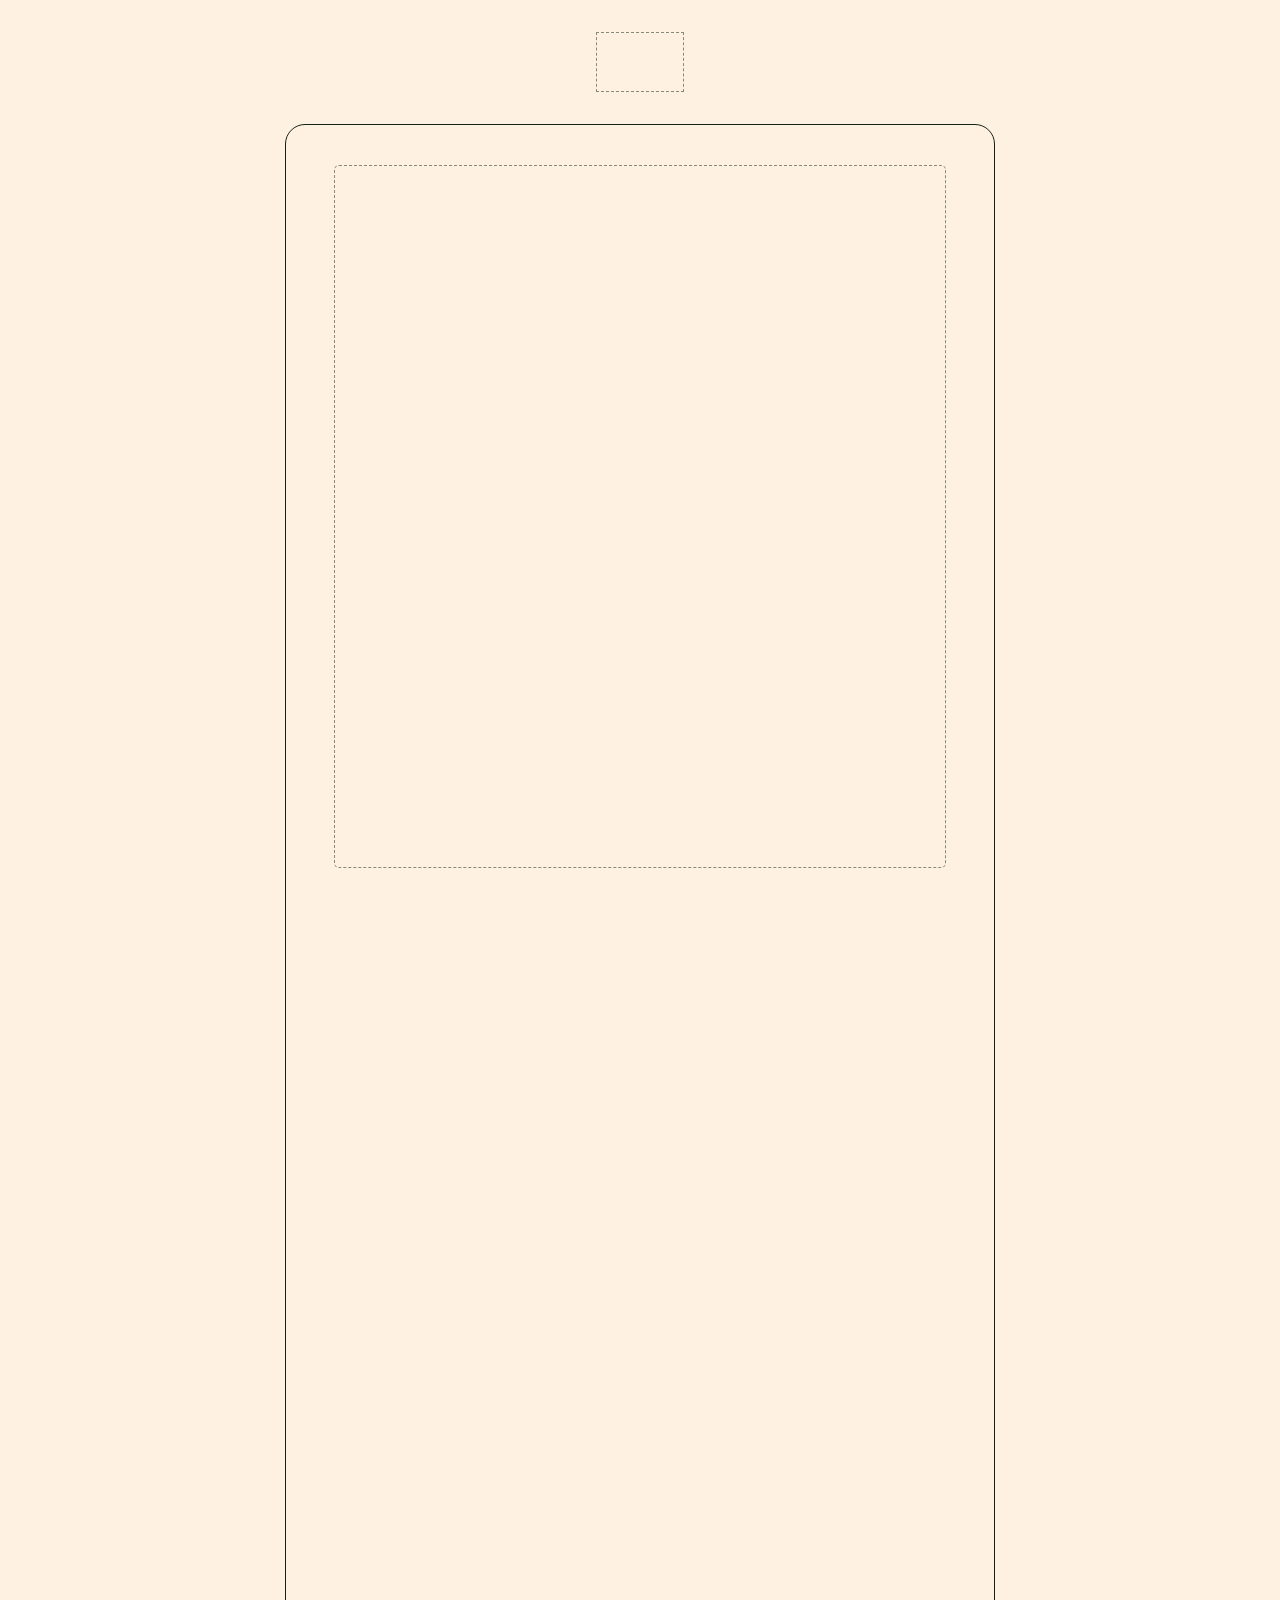
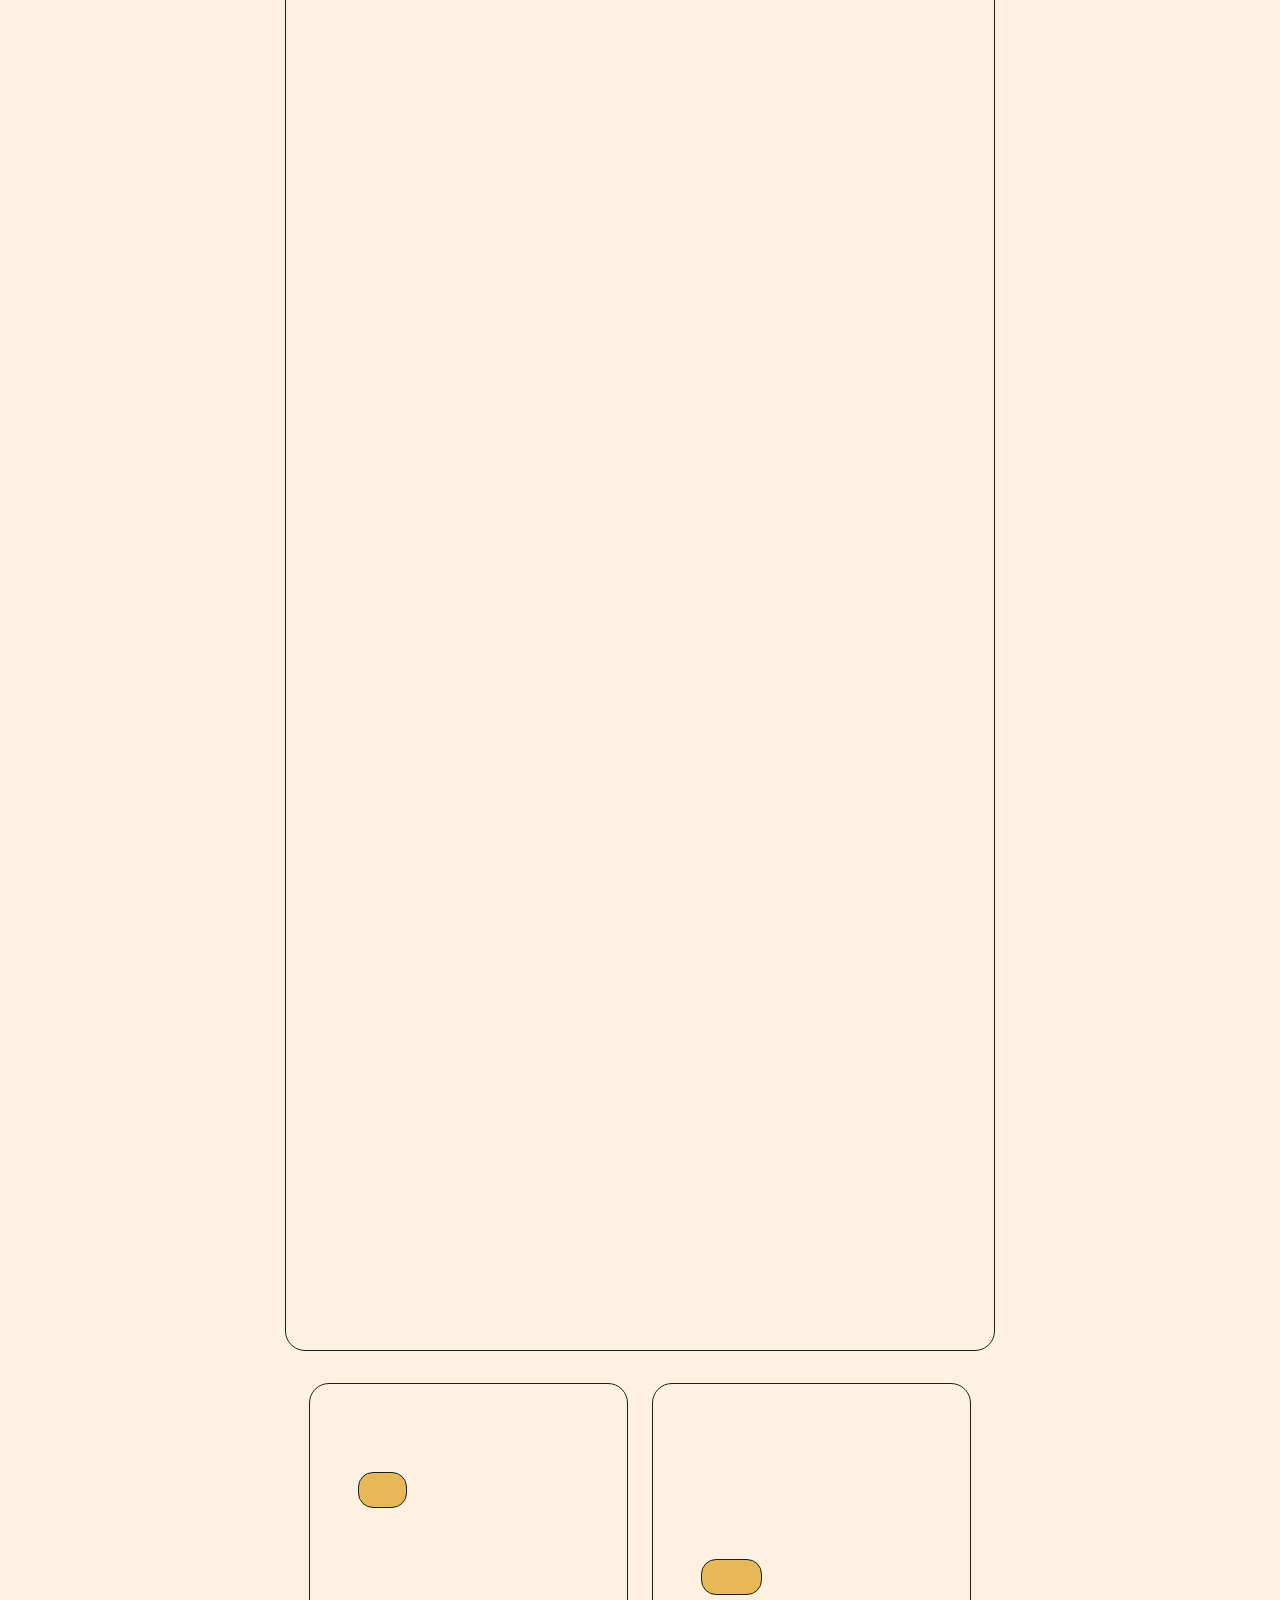
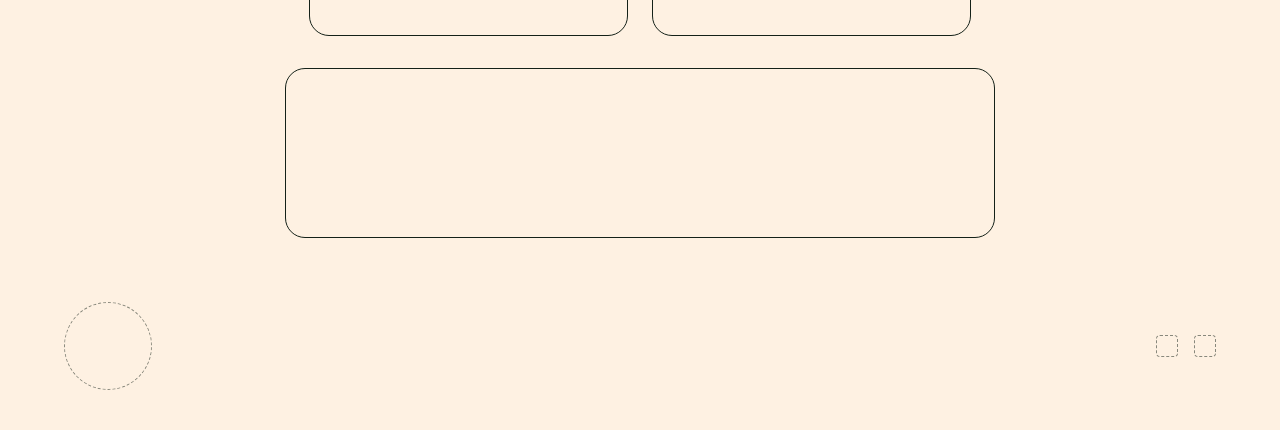
==== about.html @ 80ffc5b8 "Build About page Rebuilds the "Hi friend" personal letter, newsletter/coaching CTA cards, and film-w" ====
<!DOCTYPE html>
<html lang="en">
<head>
<meta charset="UTF-8">
<meta name="viewport" content="width=device-width, initial-scale=1">
<title>About — Anthony D Frederick</title>
<link rel="stylesheet" href="css/style.css">
<link rel="stylesheet" href="css/about.css">
</head>
<body class="paper">

<nav class="about-nav" aria-label="Primary">
  <div class="about-nav__group">
    <a href="about.html">ABOUT</a>
    <a href="https://anthonydfrederick.substack.com/">NEWSLETTER</a>
  </div>
  <div class="about-nav__logo placeholder" aria-hidden="true">
    <!-- ICON: brand logo -->
    ICON: brand logo
  </div>
  <div class="about-nav__group about-nav__group--right">
    <a href="work.html">WORK</a>
    <a href="coaching.html">COACHING</a>
  </div>
</nav>

<article class="card card--letter">
  <div class="about-hero">
    <div class="about-hero__image placeholder" aria-hidden="true">
      <!-- IMAGE: portrait/hero photo of Anthony -->
      IMAGE: hero portrait
    </div>
  </div>

  <h1>Hi friend,</h1>

  <p>I&rsquo;ve been a filmmaker for almost 20 years. I&rsquo;m an award-winning editor, writer/director, and most recently I've even taken up the craft of script supervising.</p>
  <p>All of this funnels into the work I do as a <a href="coaching.html">teacher and coach</a>.</p>
  <p>And if I still have your attention, I&rsquo;ll seize my opportunity to tell you</p>
  <p>the only thing I really want you to understand -</p>
  <p>Right now, in this very moment-</p>
  <p>you are unconditionally, unequivocally, irreducibly, absurdly loved.</p>
  <p>You are, right now in this very moment-</p>
  <p>more valuable than you have ever let yourself dare to believe-</p>
  <p>and - in this same moment-</p>
  <p>the Universe does not regard you with any more significance</p>
  <p>than the last blade of grass you stepped on.</p>
  <p>You are not fundamentally broken, in any way.</p>
  <p>Not now, nor could you ever be.</p>
  <p>You are indefinably whole.</p>
  <p>You absolutely are not too far behind, wherever you are in life.</p>
  <p>You are exactly where you are meant to be, right now. And you know this.</p>
  <p>Despite any present logic or feeling to the contrary, you <em>know</em> this.</p>
  <p>You are here to live a great story-</p>
  <p>and your great big messy journey is blessed.</p>
  <p>It is blessed beyond imagining.</p>
  <p>So, if nothing else, take that my friend.</p>
  <p>Please take that into every nook and crevice of your life that you claim is mundane.</p>
  <p>Take it with you on your way to work,</p>
  <p>as you wait in traffic,</p>
  <p>in line,</p>
  <p>when you order your coffee,</p>
  <p>when you send that email or write that message,</p>
  <p>when you accidentally notice the sound of your own heartbeat,</p>
  <p>when you catch a breeze sneaking past your cheek,</p>
  <p>when a moment spent in sunlight suddenly releases tension in a place you didn&rsquo;t realize was tense,</p>
  <p>when you are scrolling your phone,</p>
  <p>scrolling streamers,</p>
  <p>drinking tea,</p>
  <p>chopping vegetables,</p>
  <p>laughing alone,</p>
  <p>crying with a friend,</p>
  <p>yelling about an unknown future,</p>
  <p>feeling your blood pressure as you listen to someone else yell about an unknown future,</p>
  <p>take it with you to that board meeting,</p>
  <p>on that phone call with your insurance company,</p>
  <p>at the laundromat,</p>
  <p>when you are scraping ice off your car for the fortieth day in a row,</p>
  <p>when you are having that conversation with that certain someone,</p>
  <p>when you are alone in bed unable to stop thinking of that certain someone,</p>
  <p>when you are counting how many times you blink your eyes in a minute,</p>
  <p>when you notice you&rsquo;ve been staring at a spot on the wall for god knows how long because you&rsquo;ve been trying to make that decision that feels impossible to make&ndash;</p>
  <p>My friend, if you can learn to take it with you wherever you are&hellip;</p>
  <p>...then please let us know how you did it, and we can exchange field notes.</p>
</article>

<div class="cta-row">
  <div class="card card--newsletter">
    <p>In the mean time, if you would like to peek my personal field notes as I journey - you can <strong>subscribe</strong> below.</p>
    <a class="button" href="https://anthonydfrederick.substack.com/">THE_SLX</a>
  </div>
  <div class="card card--coaching">
    <p>If you&rsquo;re interested in my work as a coach-<br>
    <strong>book a complimentary session with me.</strong><br>
    <em>(Yes, this is an actual session, not a sales call.)</em></p>
    <p>I only work with a few clients at a time, so if you&rsquo;re feeling the nudge, don&rsquo;t wait.</p>
    <a class="button" href="https://scheduler.zoom.us/anthony-frederick/1-to-1">Book a free session</a>
  </div>
</div>

<div class="card card--contact">
  <p>And, of course, if you came here interested in working together on <strong><em>your next film project</em></strong>, you can always reach out to me here:</p>
  <p><strong><em><a href="mailto:contact@anthonydfrederick.com">contact@anthonydfrederick.com</a></em></strong></p>
</div>

<footer class="site-footer">
  <div class="site-footer__mark placeholder" aria-hidden="true">
    <!-- ICON: small circular logo mark -->
    ICON: logo mark
  </div>
  <p class="site-footer__legal">
    © 2026. All rights reserved.<br>
    <a href="#">Privacy Policy</a> | <a href="#">Terms &amp; Conditions</a>
  </p>
  <div class="site-footer__social">
    <a href="https://youtube.com/@anthonydfrederick" aria-label="YouTube">
      <span class="placeholder" aria-hidden="true"><!-- ICON: YouTube --></span>
    </a>
    <a href="https://instagram.com/anthonydfrederick" aria-label="Instagram">
      <span class="placeholder" aria-hidden="true"><!-- ICON: Instagram --></span>
    </a>
  </div>
</footer>

</body>
</html>
---- css/style.css ----
/* anthonydfrederick.com — shared styles */

@font-face {
  font-family: "Rubik";
  src: url("../assets/fonts/rubik/Rubik-Light.ttf") format("truetype");
  font-weight: 300;
  font-style: normal;
  font-display: swap;
}
@font-face {
  font-family: "Rubik";
  src: url("../assets/fonts/rubik/Rubik-LightItalic.ttf") format("truetype");
  font-weight: 300;
  font-style: italic;
  font-display: swap;
}
@font-face {
  font-family: "Rubik";
  src: url("../assets/fonts/rubik/Rubik-Regular.ttf") format("truetype");
  font-weight: 400;
  font-style: normal;
  font-display: swap;
}
@font-face {
  font-family: "Rubik";
  src: url("../assets/fonts/rubik/Rubik-Italic.ttf") format("truetype");
  font-weight: 400;
  font-style: italic;
  font-display: swap;
}
@font-face {
  font-family: "Rubik";
  src: url("../assets/fonts/rubik/Rubik-Medium.ttf") format("truetype");
  font-weight: 500;
  font-style: normal;
  font-display: swap;
}
@font-face {
  font-family: "Rubik";
  src: url("../assets/fonts/rubik/Rubik-MediumItalic.ttf") format("truetype");
  font-weight: 500;
  font-style: italic;
  font-display: swap;
}
@font-face {
  font-family: "Rubik";
  src: url("../assets/fonts/rubik/Rubik-Bold.ttf") format("truetype");
  font-weight: 700;
  font-style: normal;
  font-display: swap;
}
@font-face {
  font-family: "Rubik";
  src: url("../assets/fonts/rubik/Rubik-BoldItalic.ttf") format("truetype");
  font-weight: 700;
  font-style: italic;
  font-display: swap;
}
@font-face {
  font-family: "Rubik";
  src: url("../assets/fonts/rubik/Rubik-Black.ttf") format("truetype");
  font-weight: 900;
  font-style: normal;
  font-display: swap;
}
@font-face {
  font-family: "Rubik";
  src: url("../assets/fonts/rubik/Rubik-BlackItalic.ttf") format("truetype");
  font-weight: 900;
  font-style: italic;
  font-display: swap;
}

:root {
  --color-forest: #142118;
  --color-cream-text: #fff9ee;
  --color-paper: #fef1e2;
  --color-paper-text: #142118;
  --color-gold: #fcd762;

  --font-body: "Rubik", -apple-system, BlinkMacSystemFont, "Segoe UI", sans-serif;

  --nav-mark-size: 200px;
  --nav-mark-gap: 20px;

  --max-content-width: 1200px;
}

* {
  box-sizing: border-box;
}

html {
  scroll-behavior: smooth;
}

@media (prefers-reduced-motion: reduce) {
  html {
    scroll-behavior: auto;
  }
  *,
  *::before,
  *::after {
    animation-duration: 0.01ms !important;
    animation-iteration-count: 1 !important;
    transition-duration: 0.01ms !important;
  }
}

body {
  margin: 0;
  font-family: var(--font-body);
  background-color: var(--color-forest);
  color: var(--color-cream-text);
  font-weight: 300;
  line-height: 1.5;
}

body.paper {
  background-color: var(--color-paper);
  color: var(--color-paper-text);
}

a {
  color: inherit;
  text-decoration: none;
}

/* Visually hidden but accessible to screen readers */
.sr-only {
  position: absolute;
  width: 1px;
  height: 1px;
  padding: 0;
  margin: -1px;
  overflow: hidden;
  clip: rect(0, 0, 0, 0);
  white-space: nowrap;
  border: 0;
}

/* Focus visibility */
a:focus-visible,
button:focus-visible {
  outline: 2px solid var(--color-gold);
  outline-offset: 4px;
}

/* Generic image/graphic placeholder */
.placeholder {
  display: flex;
  align-items: center;
  justify-content: center;
  border: 1px dashed currentColor;
  opacity: 0.5;
  text-align: center;
  font-size: 12px;
  letter-spacing: 0.05em;
  text-transform: uppercase;
  line-height: 1.4;
  padding: 8px;
}

/* Footer, shared across all pages */
.site-footer {
  display: flex;
  flex-wrap: wrap;
  align-items: center;
  justify-content: space-between;
  gap: 16px;
  max-width: var(--max-content-width);
  margin: 0 auto;
  padding: 32px 24px 40px;
  font-size: 14px;
}

.site-footer__mark.placeholder {
  width: 88px;
  height: 88px;
  border-radius: 50%;
  font-size: 10px;
  flex-shrink: 0;
}

.site-footer__legal {
  opacity: 0.85;
  flex: 1;
  text-align: center;
}

.site-footer__legal a {
  text-decoration: underline;
  text-underline-offset: 2px;
}

.site-footer__social {
  display: flex;
  gap: 16px;
}

.site-footer__social .placeholder {
  width: 22px;
  height: 22px;
  border-radius: 4px;
  font-size: 0;
}

.signature {
  display: flex;
  justify-content: center;
  padding: 24px 0;
}

.signature .placeholder {
  width: 80px;
  height: 60px;
}
---- css/about.css ----
/* About page — about.html */

body.paper {
  --card-border: 1px solid var(--color-forest);
}

.about-nav {
  display: flex;
  align-items: center;
  justify-content: space-between;
  max-width: var(--max-content-width);
  margin: 0 auto;
  padding: 32px 24px;
  font-size: 14px;
  letter-spacing: 1px;
}

.about-nav__group {
  display: flex;
  gap: 24px;
  flex: 1;
}

.about-nav__group--right {
  justify-content: flex-end;
}

.about-nav__logo.placeholder {
  width: 88px;
  height: 60px;
  flex-shrink: 0;
  margin: 0 24px;
}

.about-hero {
  display: flex;
  justify-content: center;
  margin-bottom: 32px;
}

.about-hero__image.placeholder {
  width: 100%;
  aspect-ratio: 627 / 720;
  border-radius: 5px;
}

.card {
  max-width: 710px;
  margin: 0 auto 32px;
  border: var(--card-border, 1px solid var(--color-forest));
  border-radius: 20px;
  padding: 40px 48px;
}

.card--letter h1 {
  font-size: 40px;
  font-weight: 500;
  margin: 0 0 32px;
  color: #213627;
}

.card--letter p {
  font-size: 14px;
  line-height: 1.7;
  margin: 0 0 24px;
  color: #213627;
}

.card--letter a {
  color: inherit;
}

.card--letter p:last-child {
  margin-bottom: 0;
}

.cta-row {
  display: flex;
  gap: 24px;
  max-width: 710px;
  margin: 0 auto 32px;
  padding: 0 24px;
}

.cta-row .card {
  flex: 1;
  margin: 0;
  max-width: none;
}

.card p {
  font-size: 14px;
  line-height: 1.7;
  margin: 0 0 16px;
}

.card p:last-of-type {
  margin-bottom: 24px;
}

.button {
  display: inline-block;
  background-color: #e6b856;
  color: #3c3c3c;
  border: 1px solid var(--color-forest);
  border-radius: 15px;
  padding: 5px 20px;
  font-size: 16px;
  font-weight: 400;
  letter-spacing: 1px;
  text-transform: uppercase;
}

.card--contact {
  padding: 40px 48px;
}

@media (max-width: 720px) {
  .about-nav {
    flex-wrap: wrap;
    justify-content: center;
    gap: 12px;
  }

  .cta-row {
    flex-direction: column;
  }

  .card {
    padding: 32px 24px;
  }
}
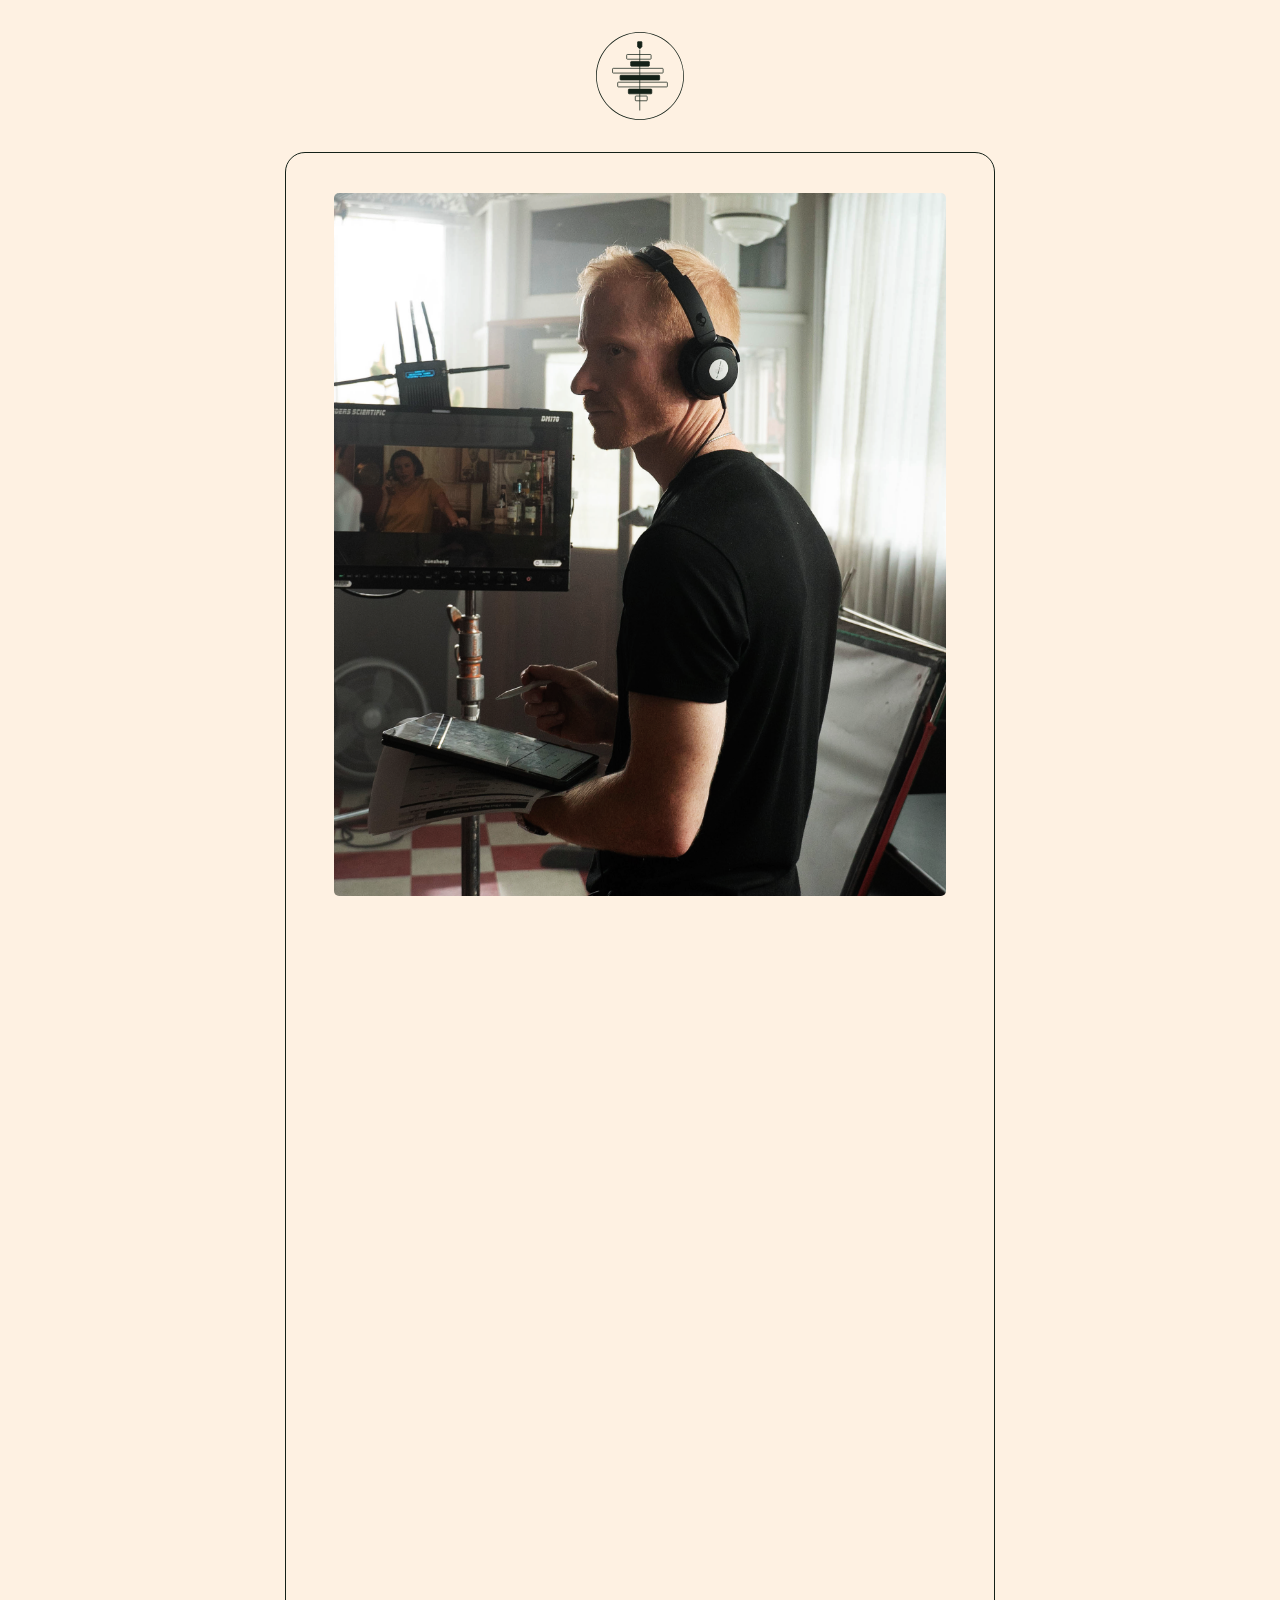
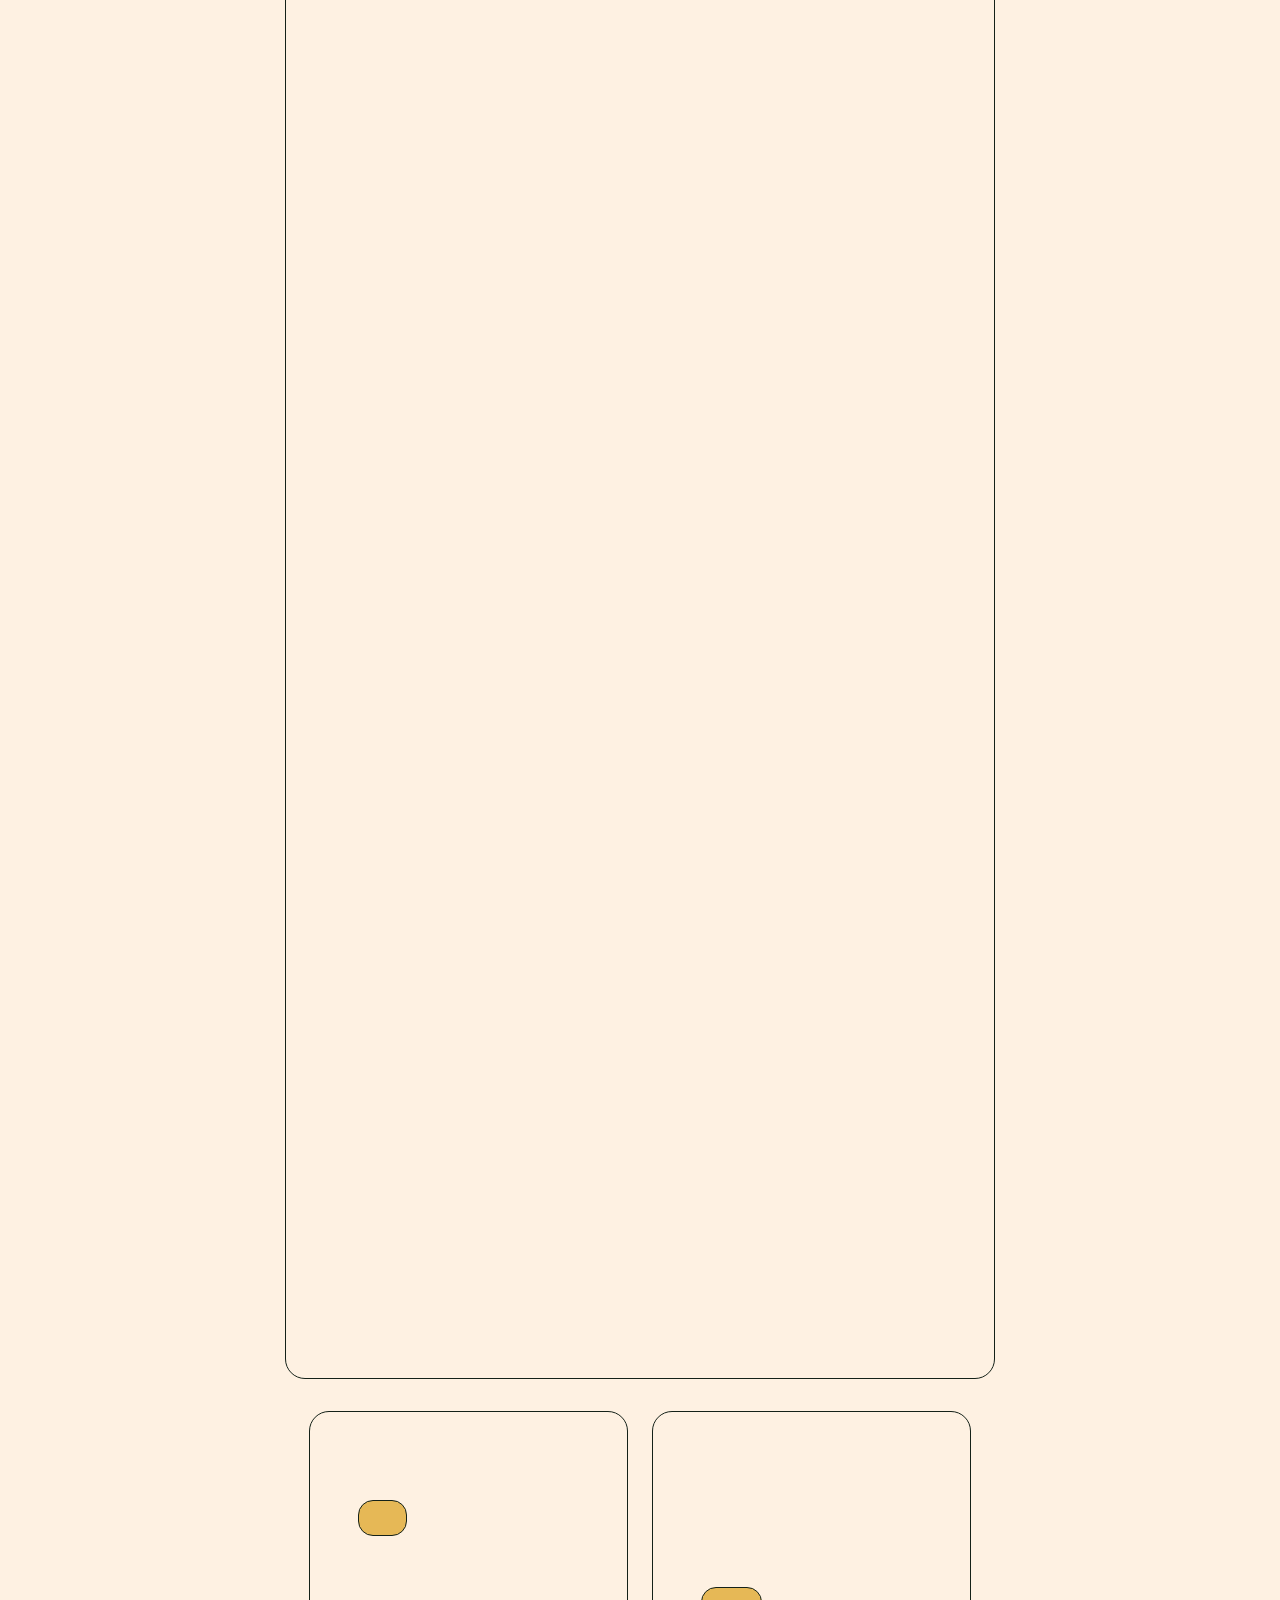
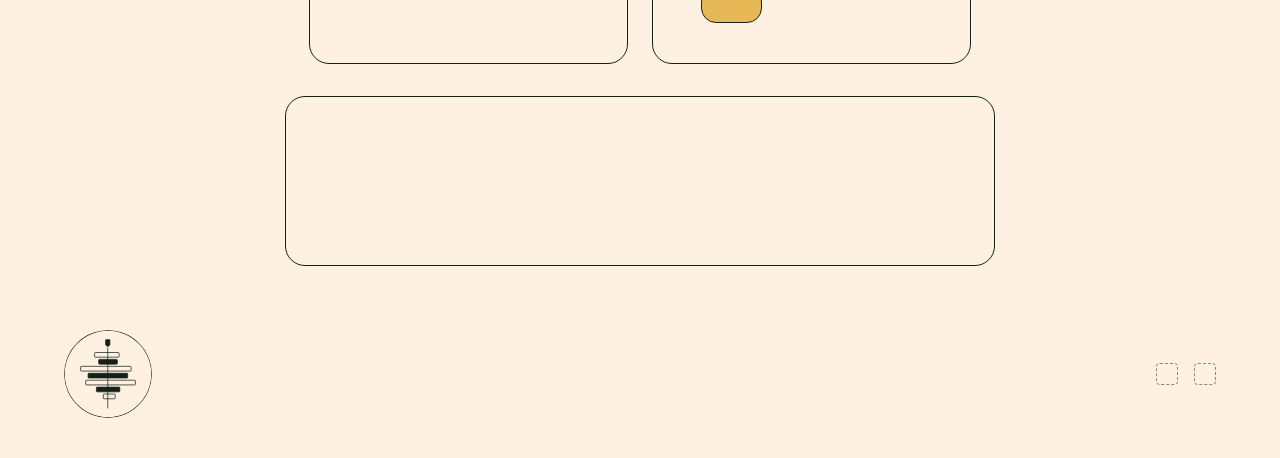
==== commit 11ff79ab: "Wire in real media assets across all four pages Replaces placeholder boxes with the actual brand ass" ====
--- a/about.html
+++ b/about.html
@@ -14,10 +14,7 @@
     <a href="about.html">ABOUT</a>
     <a href="https://anthonydfrederick.substack.com/">NEWSLETTER</a>
   </div>
-  <div class="about-nav__logo placeholder" aria-hidden="true">
-    <!-- ICON: brand logo -->
-    ICON: brand logo
-  </div>
+  <img class="about-nav__logo" src="assets/media/CI_Cursor_dark_250305.svg" alt="" aria-hidden="true">
   <div class="about-nav__group about-nav__group--right">
     <a href="work.html">WORK</a>
     <a href="coaching.html">COACHING</a>
@@ -26,10 +23,7 @@
 
 <article class="card card--letter">
   <div class="about-hero">
-    <div class="about-hero__image placeholder" aria-hidden="true">
-      <!-- IMAGE: portrait/hero photo of Anthony -->
-      IMAGE: hero portrait
-    </div>
+    <img class="about-hero__image" src="assets/media/REGANDAY1-38-crop1.png" alt="Anthony D Frederick">
   </div>
 
   <h1>Hi friend,</h1>
@@ -104,10 +98,7 @@
 </div>
 
 <footer class="site-footer">
-  <div class="site-footer__mark placeholder" aria-hidden="true">
-    <!-- ICON: small circular logo mark -->
-    ICON: logo mark
-  </div>
+  <img class="site-footer__mark" src="assets/media/CI_Cursor_dark_250305.svg" alt="" aria-hidden="true">
   <p class="site-footer__legal">
     © 2026. All rights reserved.<br>
     <a href="#">Privacy Policy</a> | <a href="#">Terms &amp; Conditions</a>
--- a/css/style.css
+++ b/css/style.css
@@ -174,12 +174,13 @@
   font-size: 14px;
 }
 
-.site-footer__mark.placeholder {
+.site-footer__mark {
   width: 88px;
   height: 88px;
   border-radius: 50%;
   font-size: 10px;
   flex-shrink: 0;
+  object-fit: contain;
 }
 
 .site-footer__legal {
@@ -211,6 +212,7 @@
   padding: 24px 0;
 }
 
+.signature img,
 .signature .placeholder {
   width: 80px;
   height: 60px;
--- a/css/about.css
+++ b/css/about.css
@@ -25,11 +25,12 @@
   justify-content: flex-end;
 }
 
-.about-nav__logo.placeholder {
+.about-nav__logo {
   width: 88px;
-  height: 60px;
+  height: 88px;
   flex-shrink: 0;
   margin: 0 24px;
+  object-fit: contain;
 }
 
 .about-hero {
@@ -38,10 +39,12 @@
   margin-bottom: 32px;
 }
 
-.about-hero__image.placeholder {
+.about-hero__image {
+  display: block;
   width: 100%;
   aspect-ratio: 627 / 720;
   border-radius: 5px;
+  object-fit: cover;
 }
 
 .card {
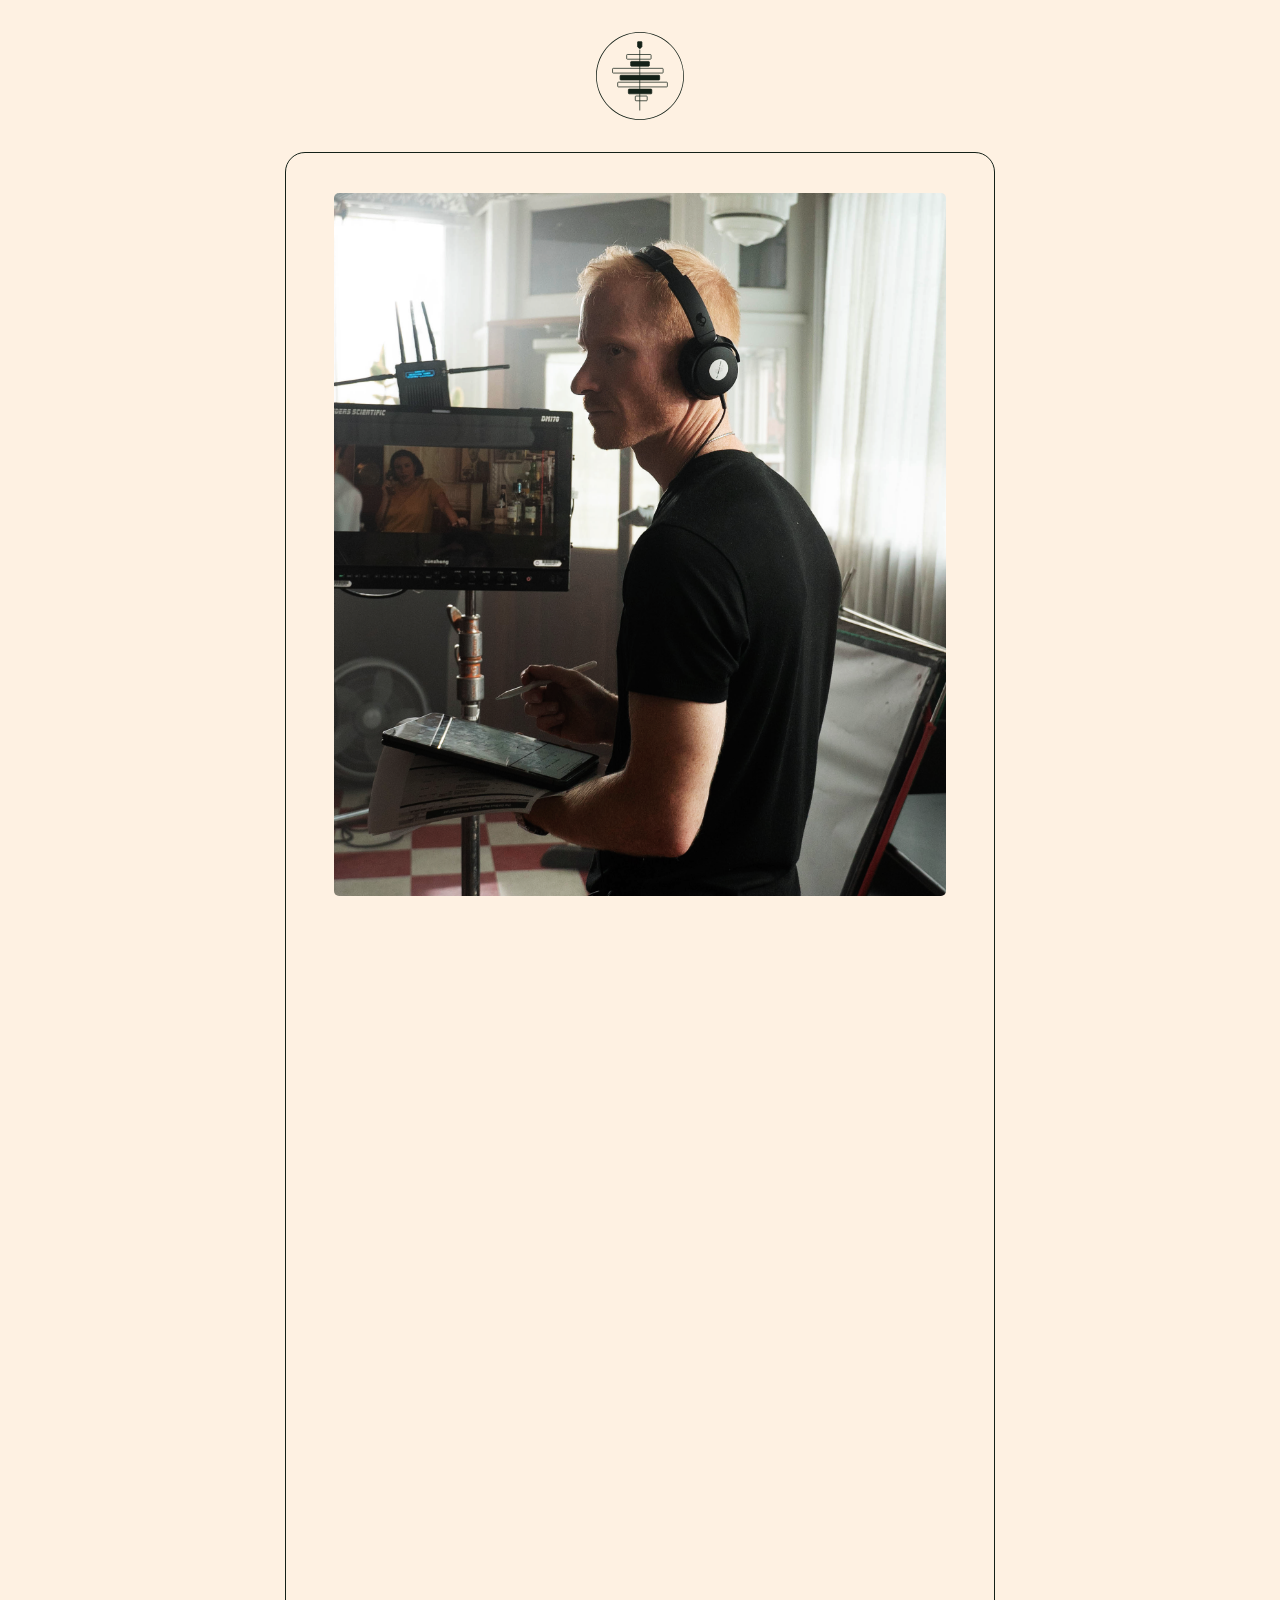
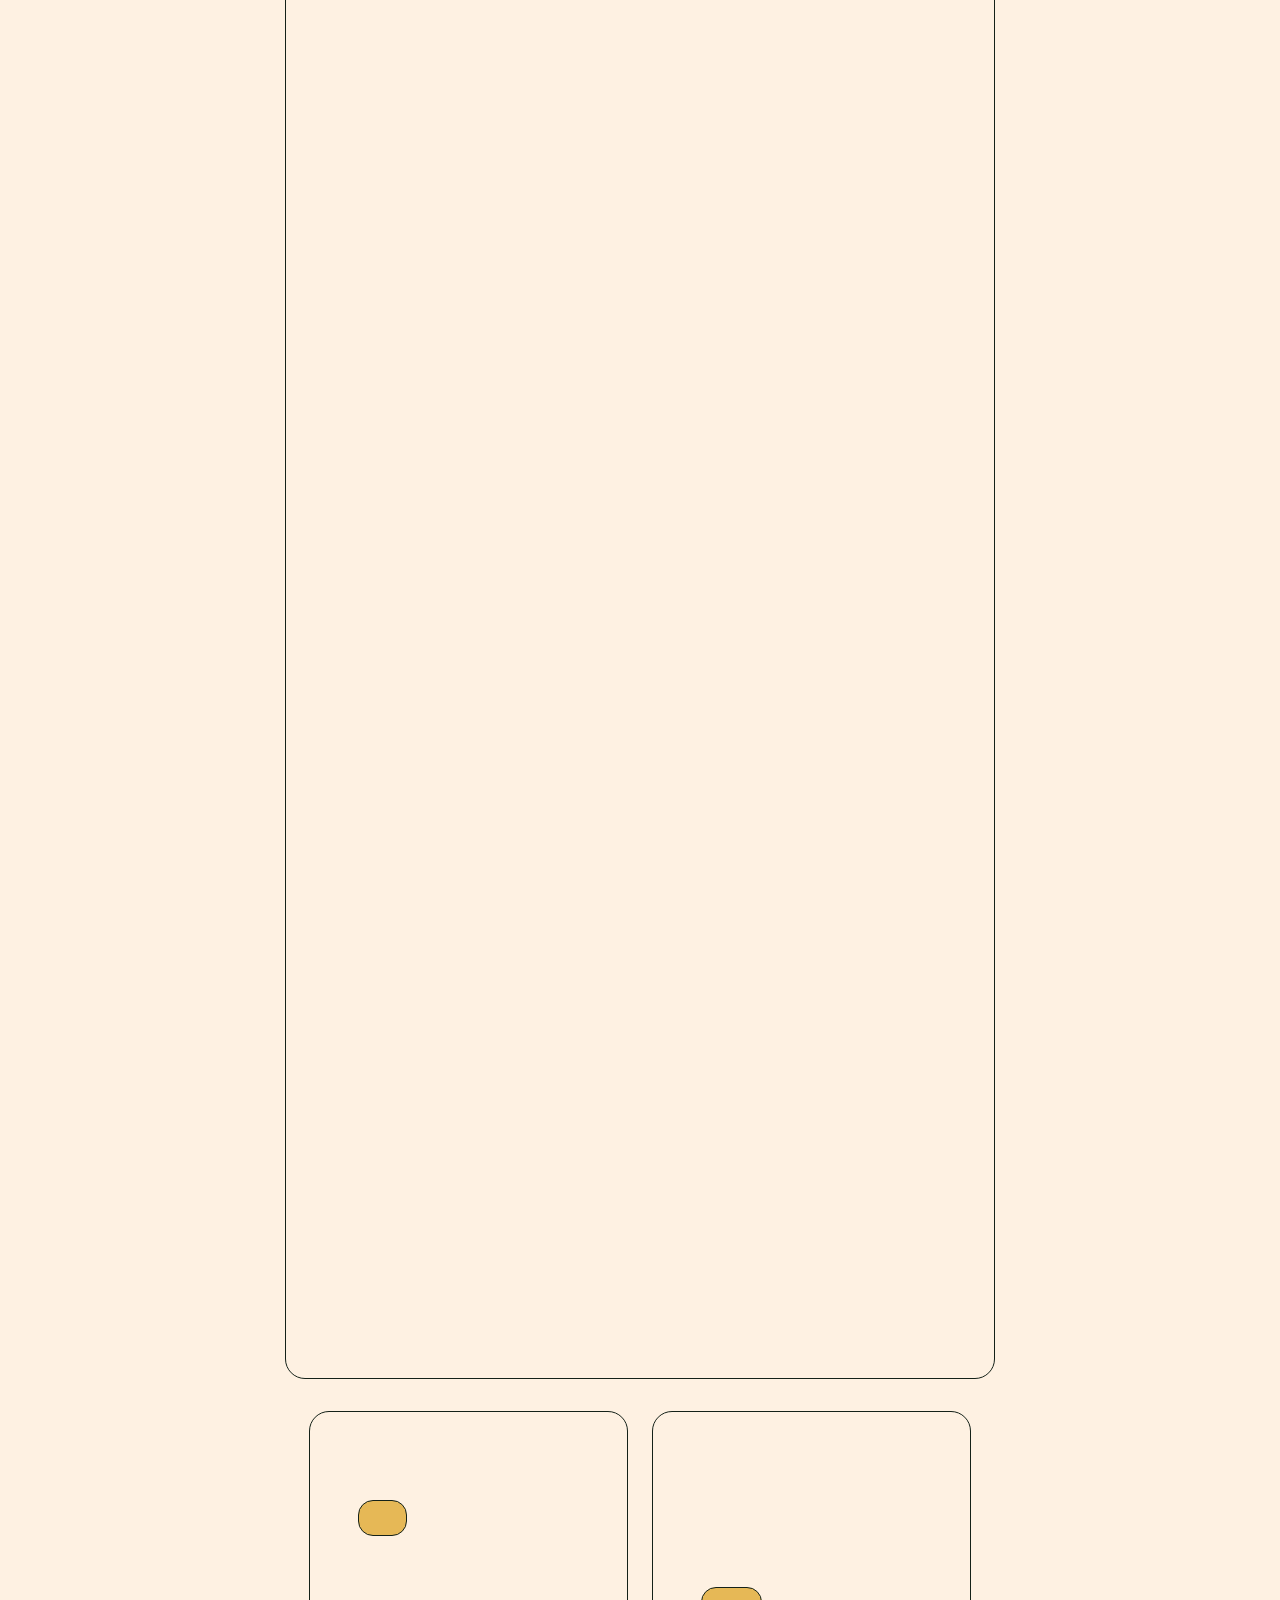
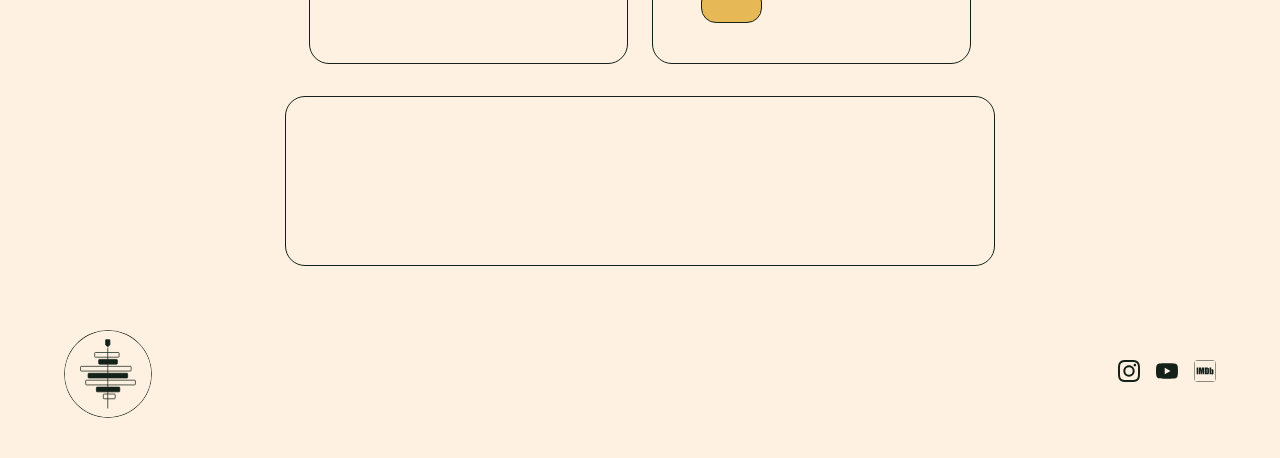
==== commit 618d65ff: "Add IMDb icon and wire in real social icons across all footers Replaces the YouTube/Instagram placeh" ====
--- a/about.html
+++ b/about.html
@@ -104,11 +104,14 @@
     <a href="#">Privacy Policy</a> | <a href="#">Terms &amp; Conditions</a>
   </p>
   <div class="site-footer__social">
+    <a href="https://instagram.com/anthonydfrederick" aria-label="Instagram">
+      <img src="assets/media/icon-instagram-dark.svg" alt="">
+    </a>
     <a href="https://youtube.com/@anthonydfrederick" aria-label="YouTube">
-      <span class="placeholder" aria-hidden="true"><!-- ICON: YouTube --></span>
+      <img src="assets/media/icon-youtube-dark.svg" alt="">
     </a>
-    <a href="https://instagram.com/anthonydfrederick" aria-label="Instagram">
-      <span class="placeholder" aria-hidden="true"><!-- ICON: Instagram --></span>
+    <a href="#" aria-label="IMDb">
+      <img src="assets/media/icon-imdb-dark.svg" alt="">
     </a>
   </div>
 </footer>
--- a/css/style.css
+++ b/css/style.css
@@ -196,9 +196,12 @@
 
 .site-footer__social {
   display: flex;
+  align-items: center;
   gap: 16px;
-}
-
+  flex-shrink: 0;
+}
+
+.site-footer__social img,
 .site-footer__social .placeholder {
   width: 22px;
   height: 22px;
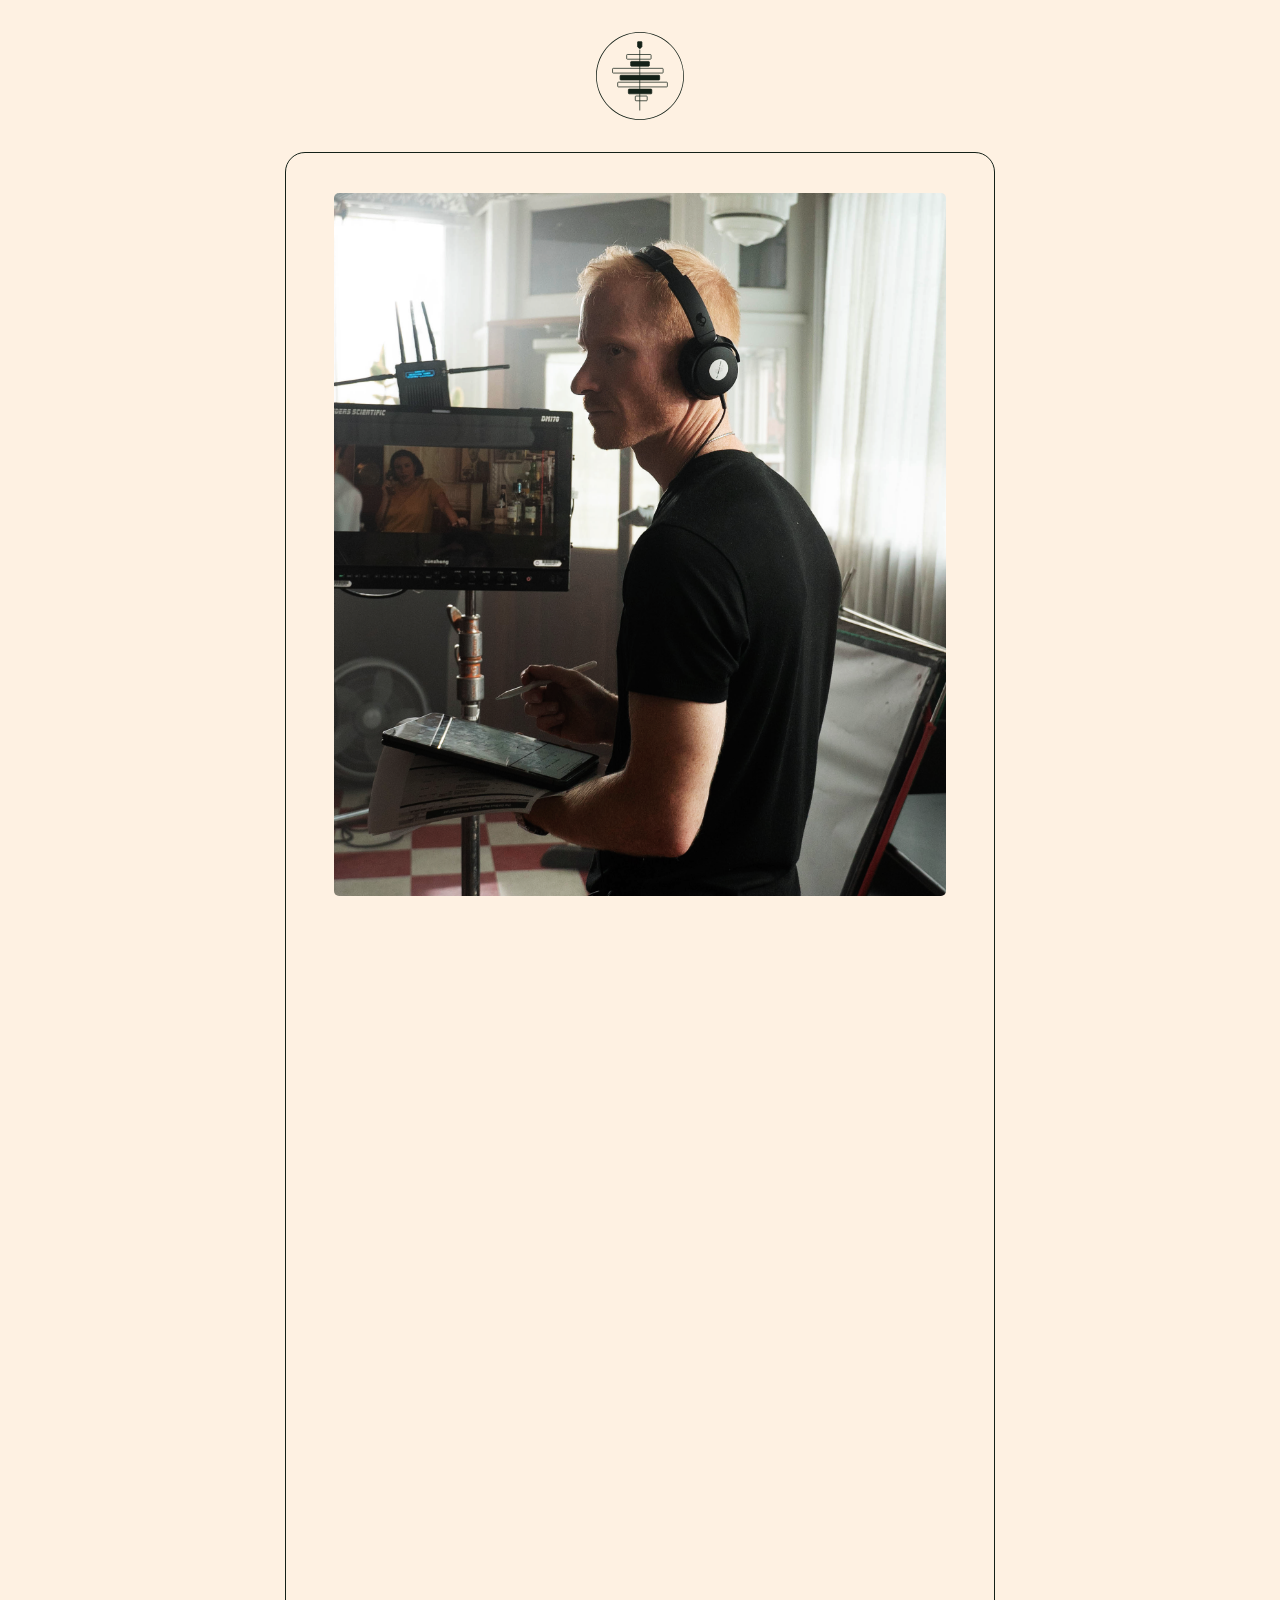
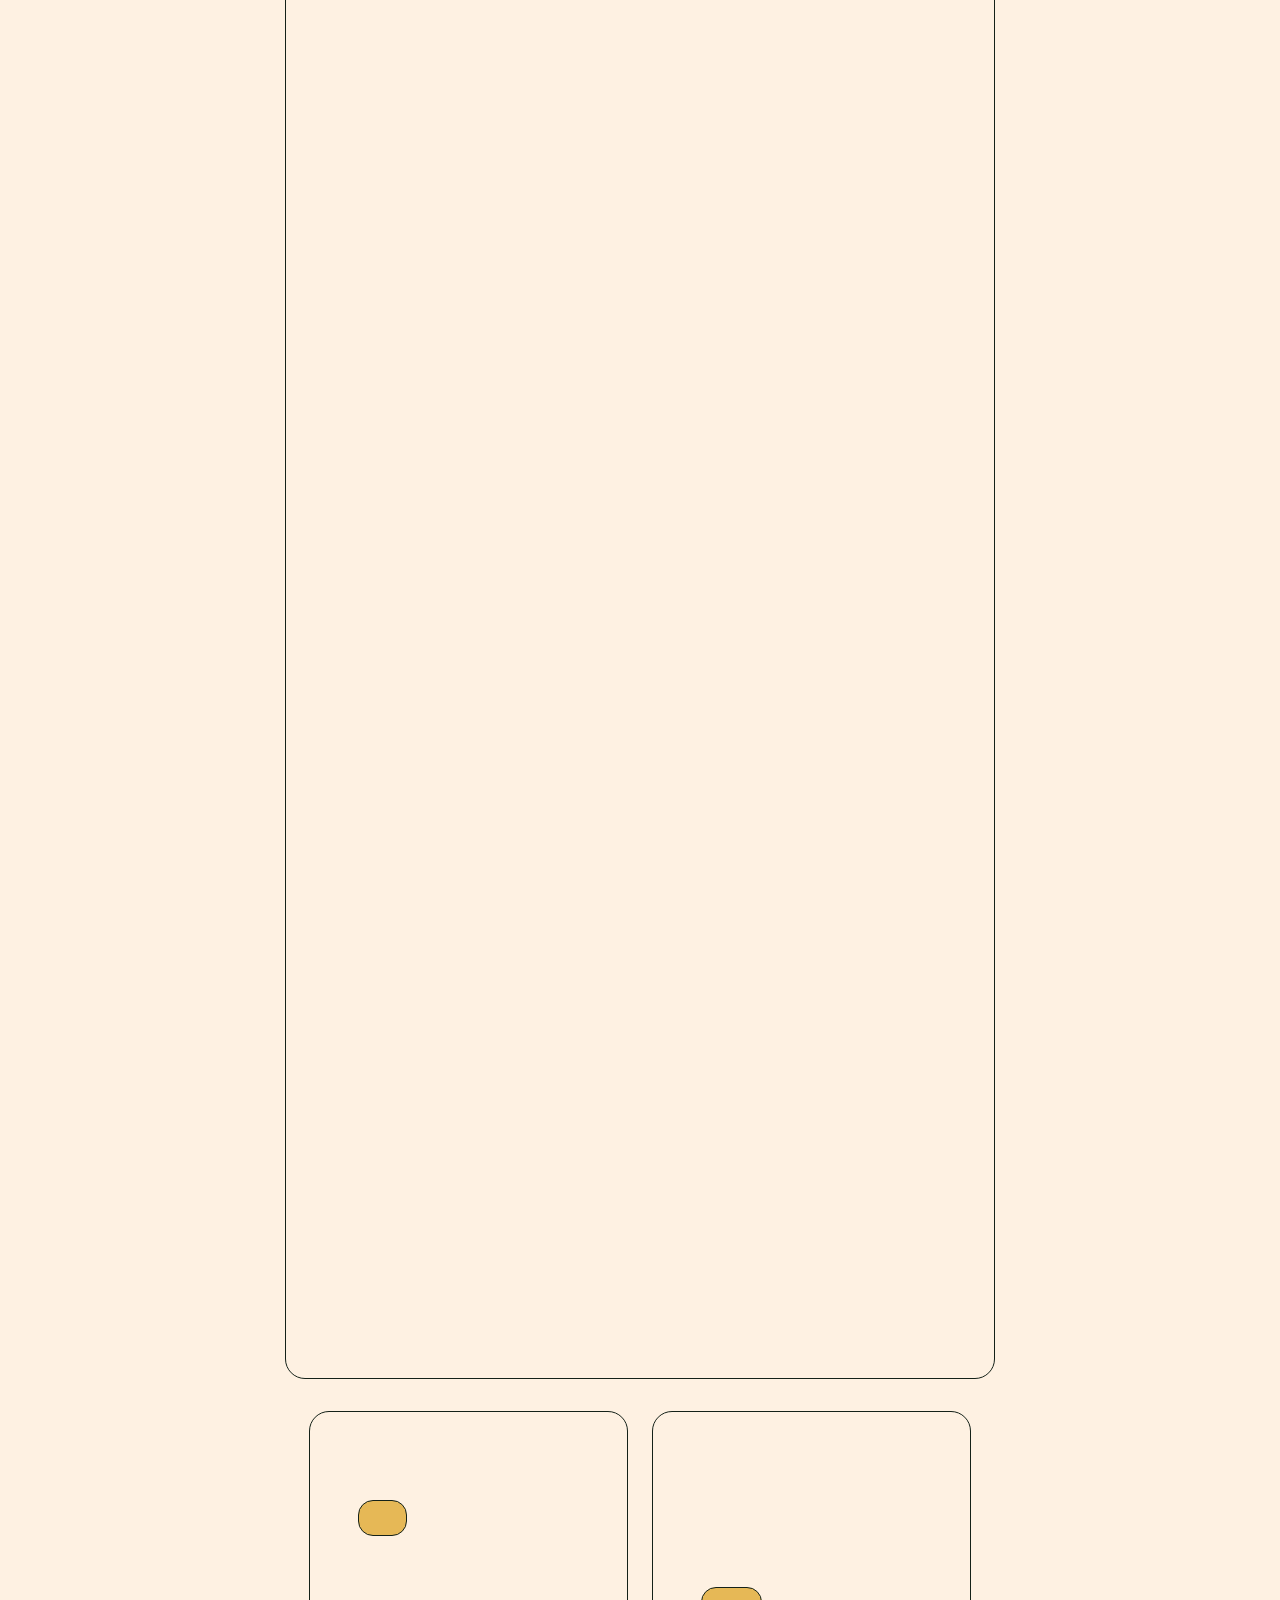
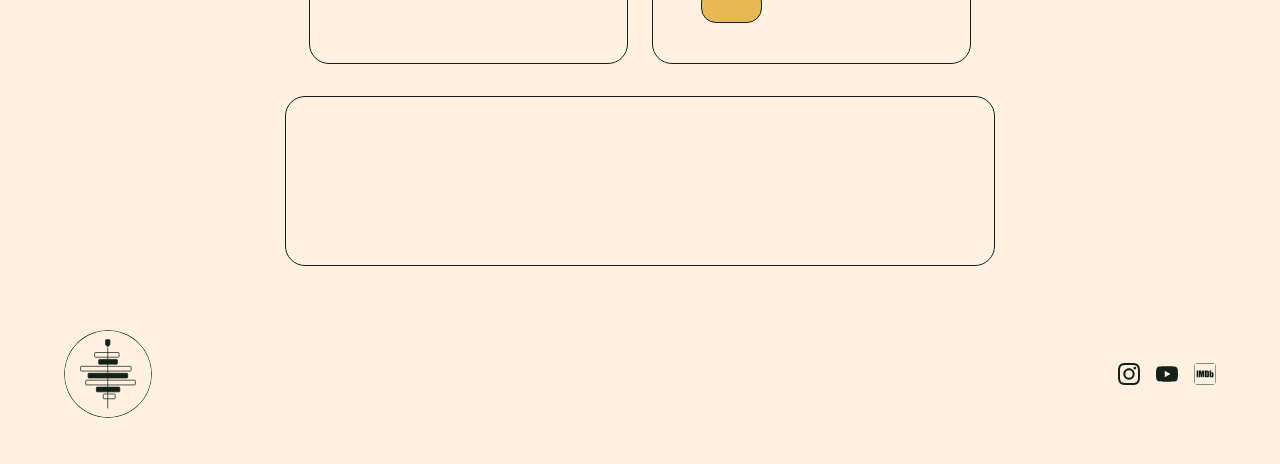
==== commit 336cd311: "Polish footer: logo links home, smaller legal text, no underlines - Footer logo mark is now wrapped " ====
--- a/about.html
+++ b/about.html
@@ -98,7 +98,9 @@
 </div>
 
 <footer class="site-footer">
-  <img class="site-footer__mark" src="assets/media/CI_Cursor_dark_250305.svg" alt="" aria-hidden="true">
+  <a class="site-footer__mark-link" href="index.html" aria-label="Home">
+    <img class="site-footer__mark" src="assets/media/CI_Cursor_dark_250305.svg" alt="">
+  </a>
   <p class="site-footer__legal">
     © 2026. All rights reserved.<br>
     <a href="#">Privacy Policy</a> | <a href="#">Terms &amp; Conditions</a>
--- a/css/style.css
+++ b/css/style.css
@@ -174,12 +174,17 @@
   font-size: 14px;
 }
 
+.site-footer__mark-link {
+  display: block;
+  flex-shrink: 0;
+  border-radius: 50%;
+}
+
 .site-footer__mark {
   width: 88px;
   height: 88px;
   border-radius: 50%;
   font-size: 10px;
-  flex-shrink: 0;
   object-fit: contain;
 }
 
@@ -187,11 +192,11 @@
   opacity: 0.85;
   flex: 1;
   text-align: center;
+  font-size: 11px;
 }
 
 .site-footer__legal a {
-  text-decoration: underline;
-  text-underline-offset: 2px;
+  text-decoration: none;
 }
 
 .site-footer__social {
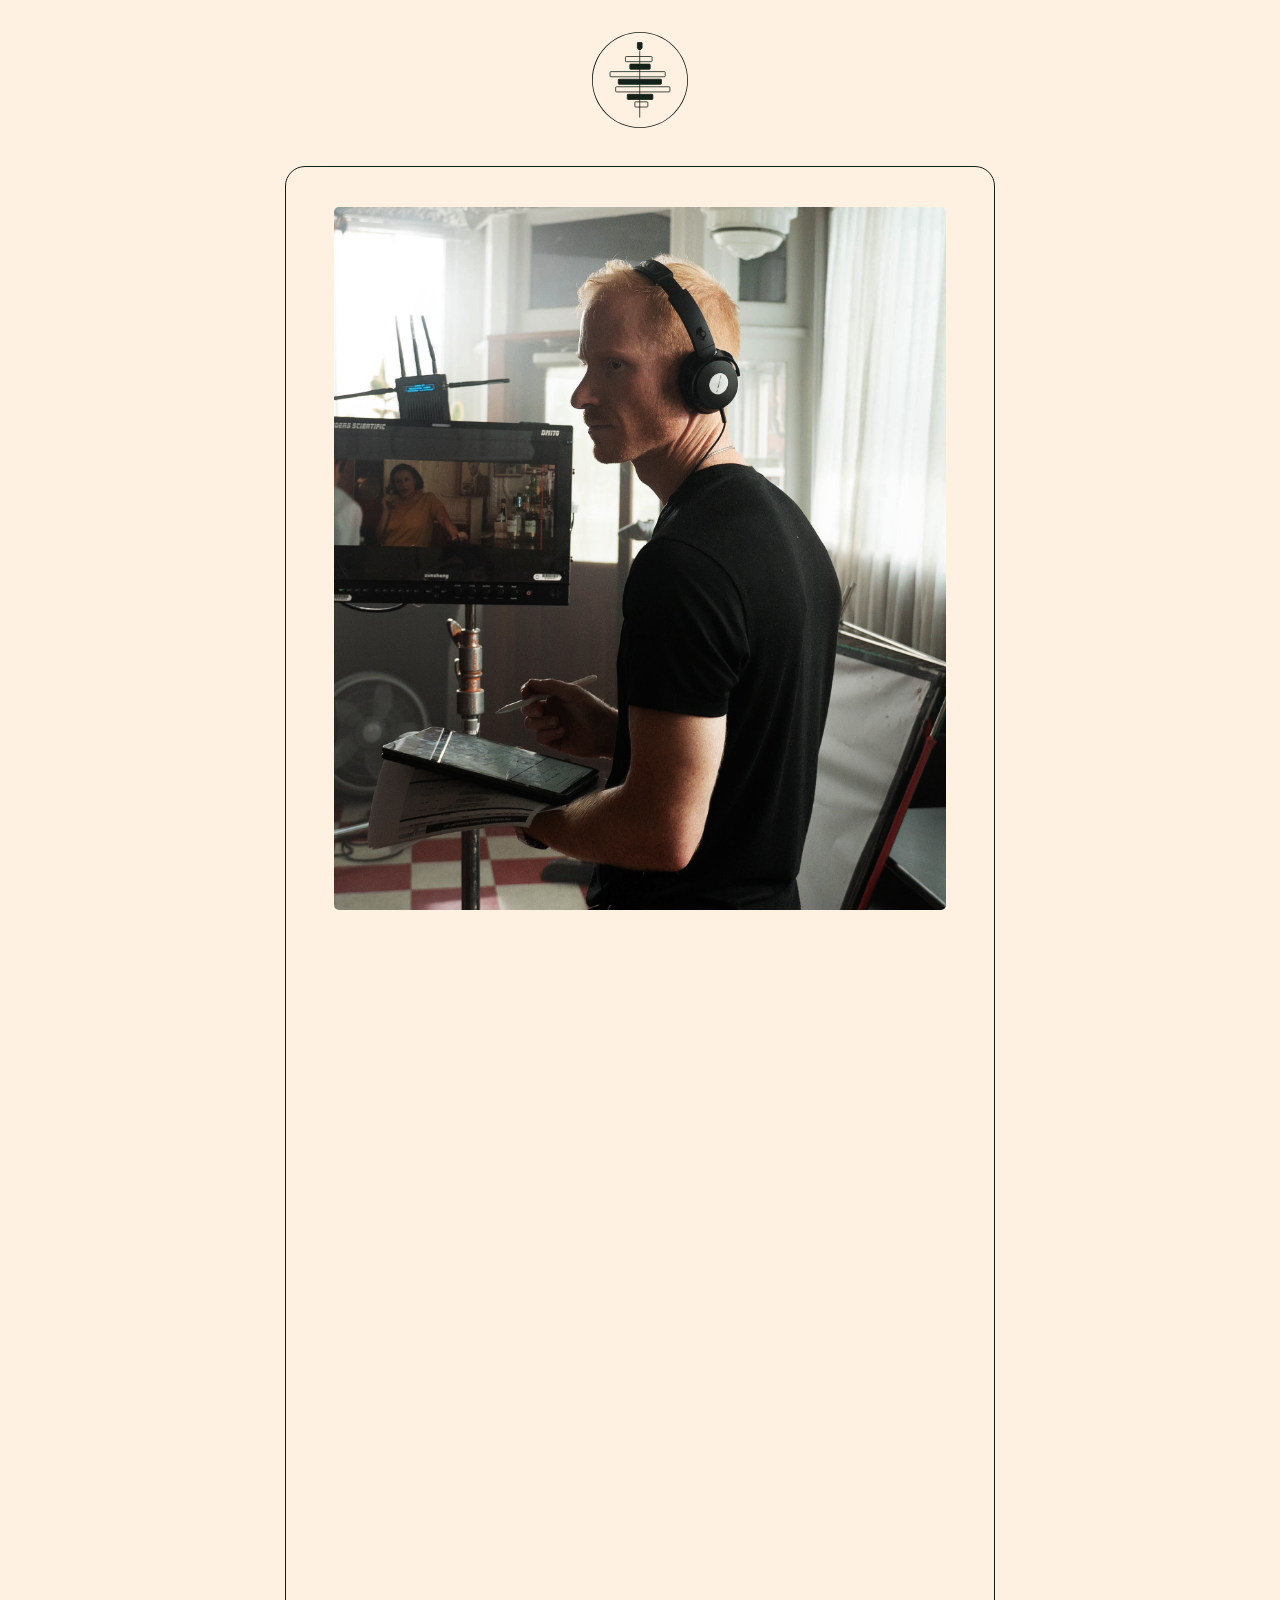
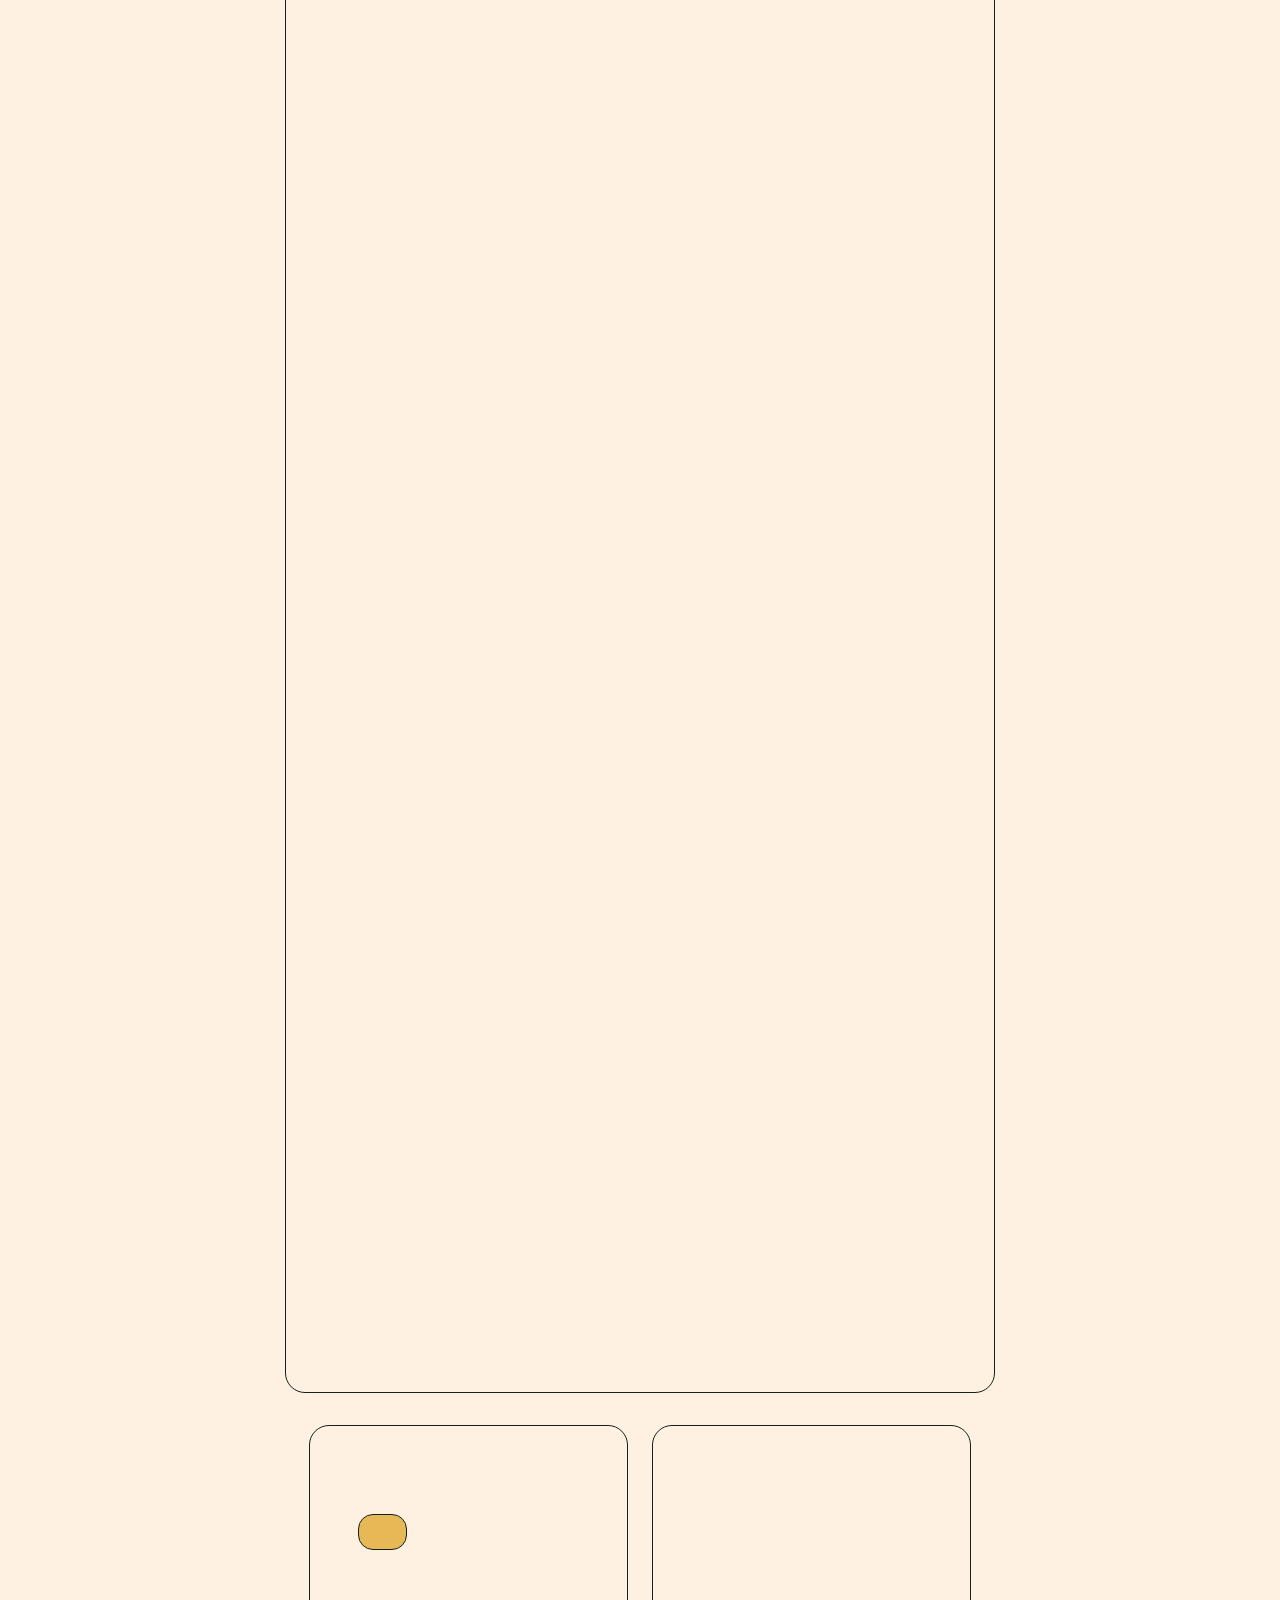
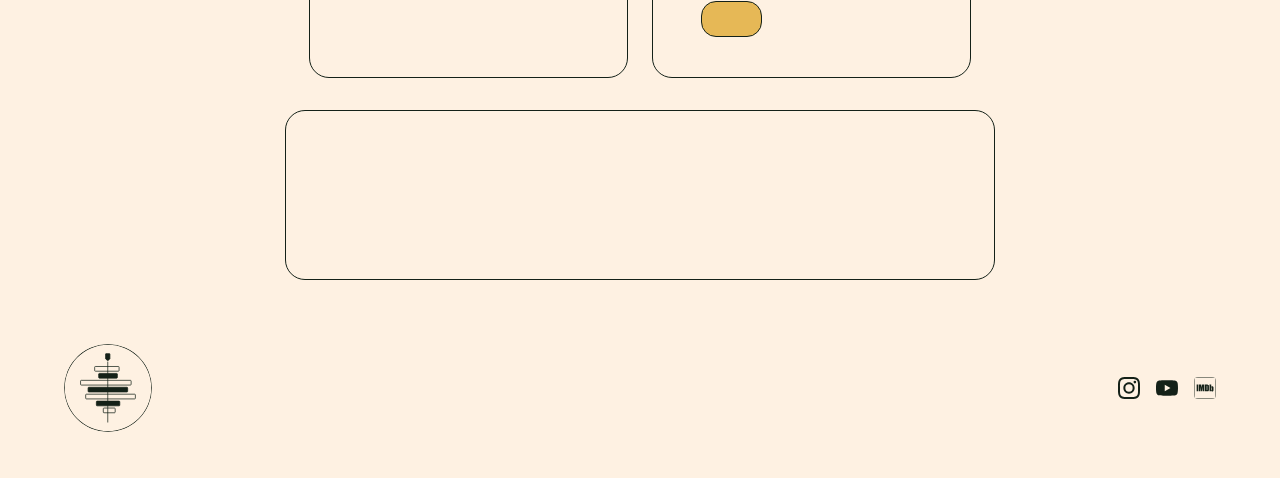
==== commit 0457307a: "Link nav logo to home, enlarge it, add charcoal hover fill on buttons - Top-nav center logo (About/C" ====
--- a/about.html
+++ b/about.html
@@ -14,7 +14,9 @@
     <a href="about.html">ABOUT</a>
     <a href="https://anthonydfrederick.substack.com/">NEWSLETTER</a>
   </div>
-  <img class="about-nav__logo" src="assets/media/CI_Cursor_dark_250305.svg" alt="" aria-hidden="true">
+  <a class="about-nav__logo-link" href="index.html" aria-label="Home">
+    <img class="about-nav__logo" src="assets/media/CI_Cursor_dark_250305.svg" alt="">
+  </a>
   <div class="about-nav__group about-nav__group--right">
     <a href="work.html">WORK</a>
     <a href="coaching.html">COACHING</a>
--- a/css/about.css
+++ b/css/about.css
@@ -25,11 +25,15 @@
   justify-content: flex-end;
 }
 
-.about-nav__logo {
-  width: 88px;
-  height: 88px;
+.about-nav__logo-link {
+  display: block;
   flex-shrink: 0;
   margin: 0 24px;
+}
+
+.about-nav__logo {
+  width: 96px;
+  height: 96px;
   object-fit: contain;
 }
 
@@ -112,6 +116,12 @@
   font-weight: 400;
   letter-spacing: 1px;
   text-transform: uppercase;
+  transition: background-color 0.2s ease, color 0.2s ease;
+}
+
+.button:hover {
+  background-color: #2a2a2a;
+  color: #fef1e2;
 }
 
 .card--contact {
